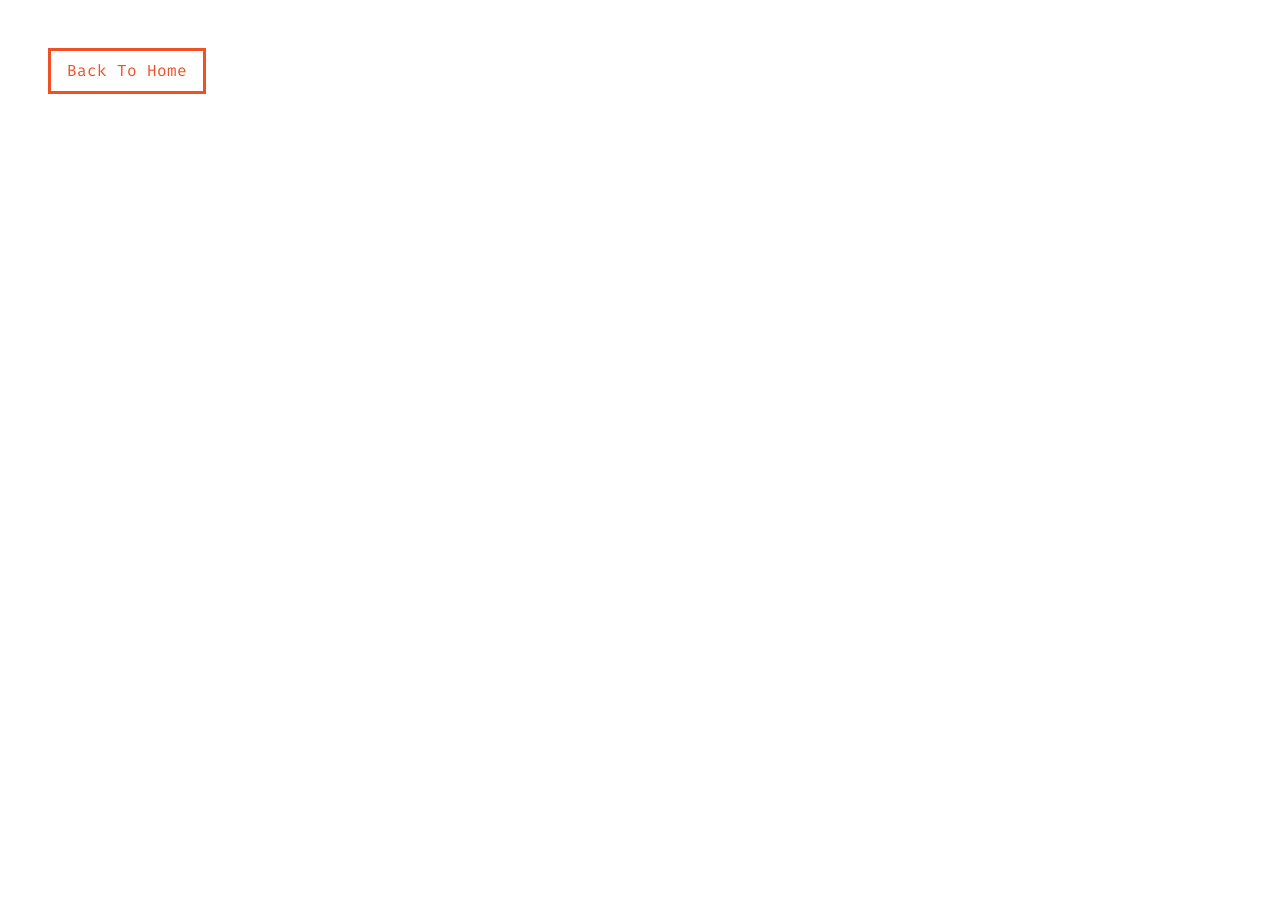
==== cards.html @ bafd52f4 "we added all the pages" ====
<!DOCTYPE html>
<html lang="en">
  <head>
    <meta charset="UTF-8" />
    <meta name="viewport" content="width=device-width, initial-scale=1.0" />
    <title>Cards</title>
    <!-- font awesome link -->
    <link rel="stylesheet" href="./fontawesome-free-5.9.0-web/css/all.css" />
    <!-- styles  css-->
    <link rel="stylesheet" href="./style.css" />
  </head>
  <body>
    <a href="index.html" class="btn">back to home</a>
  </body>
</html>
---- style.css ----
/* google font */

@import url("https://fonts.googleapis.com/css2?family=Fira+Code:wght@300..700&display=swap");
/* 
==============
Variables
=============
*/
:root {
  --primaryColor: #f15025;
  --mainBlack: #222;
  --mainWhite: #fff;
  --offWhite: #f7f7f7;
  --darkGrey: #afafaf;
  --main-transition: all 0.3s linear;
  --mainSpacing: 0.2rem;
}

/* 
==============
Global styles
=============
*/
* {
  margin: 0;
  padding: 0;
  box-sizing: border-box;
}
body {
  font-family: "Fira Code", monospace;
  color: var(--mainBlack);
  background-color: var(--mainWhite);
  line-height: 1.5;
}
a {
  text-decoration: none;
}
img {
  width: 100%;
  display: block;
}
h1,
h2,
h3 {
  text-transform: capitalize;
  letter-spacing: var(--mainSpacing);
  margin-bottom: 1.25rem;
}
h1 {
  font-size: 3rem;
}
h2 {
  margin-bottom: 0;
}
p {
  font-weight: 300;
  font-size: 0.75rem;

  line-height: 2;
}
.btn {
  display: inline-block;
  padding: 0.5rem 1rem;
  text-transform: capitalize;
  border: 3px solid var(--primaryColor);
  color: var(--primaryColor);
  margin: 3rem;
  transition: var(--main-transition);
}
.btn:hover {
  background-color: var(--primaryColor);
  color: var(--mainWhite);
}

/* 
==============
Main Navbar
=============
*/
/* the whole main navbar */
.main-navbar {
  background-color: var(--darkGrey);
  padding: 0 2rem;
}
.main-navbar li {
  list-style: none;
}
.main-navbar a {
  text-transform: capitalize;
  display: block;
  padding: 1rem 0;
  color: var(--primaryColor);
  letter-spacing: var(--mainSpacing);
  transition: var(--main-transition);
}
.main-navbar a:hover {
  color: var(--mainBlack);
}
/* setup  for the navbar on the bigger screen  */
@media screen and (min-width: 992px) {
  .main-navbar ul {
    max-width: 1170px;
    margin: 0 auto;

    display: grid;
    grid-template-columns: repeat(4, 1fr);
  }
  .main-navbar a {
    text-align: center;
  }
}
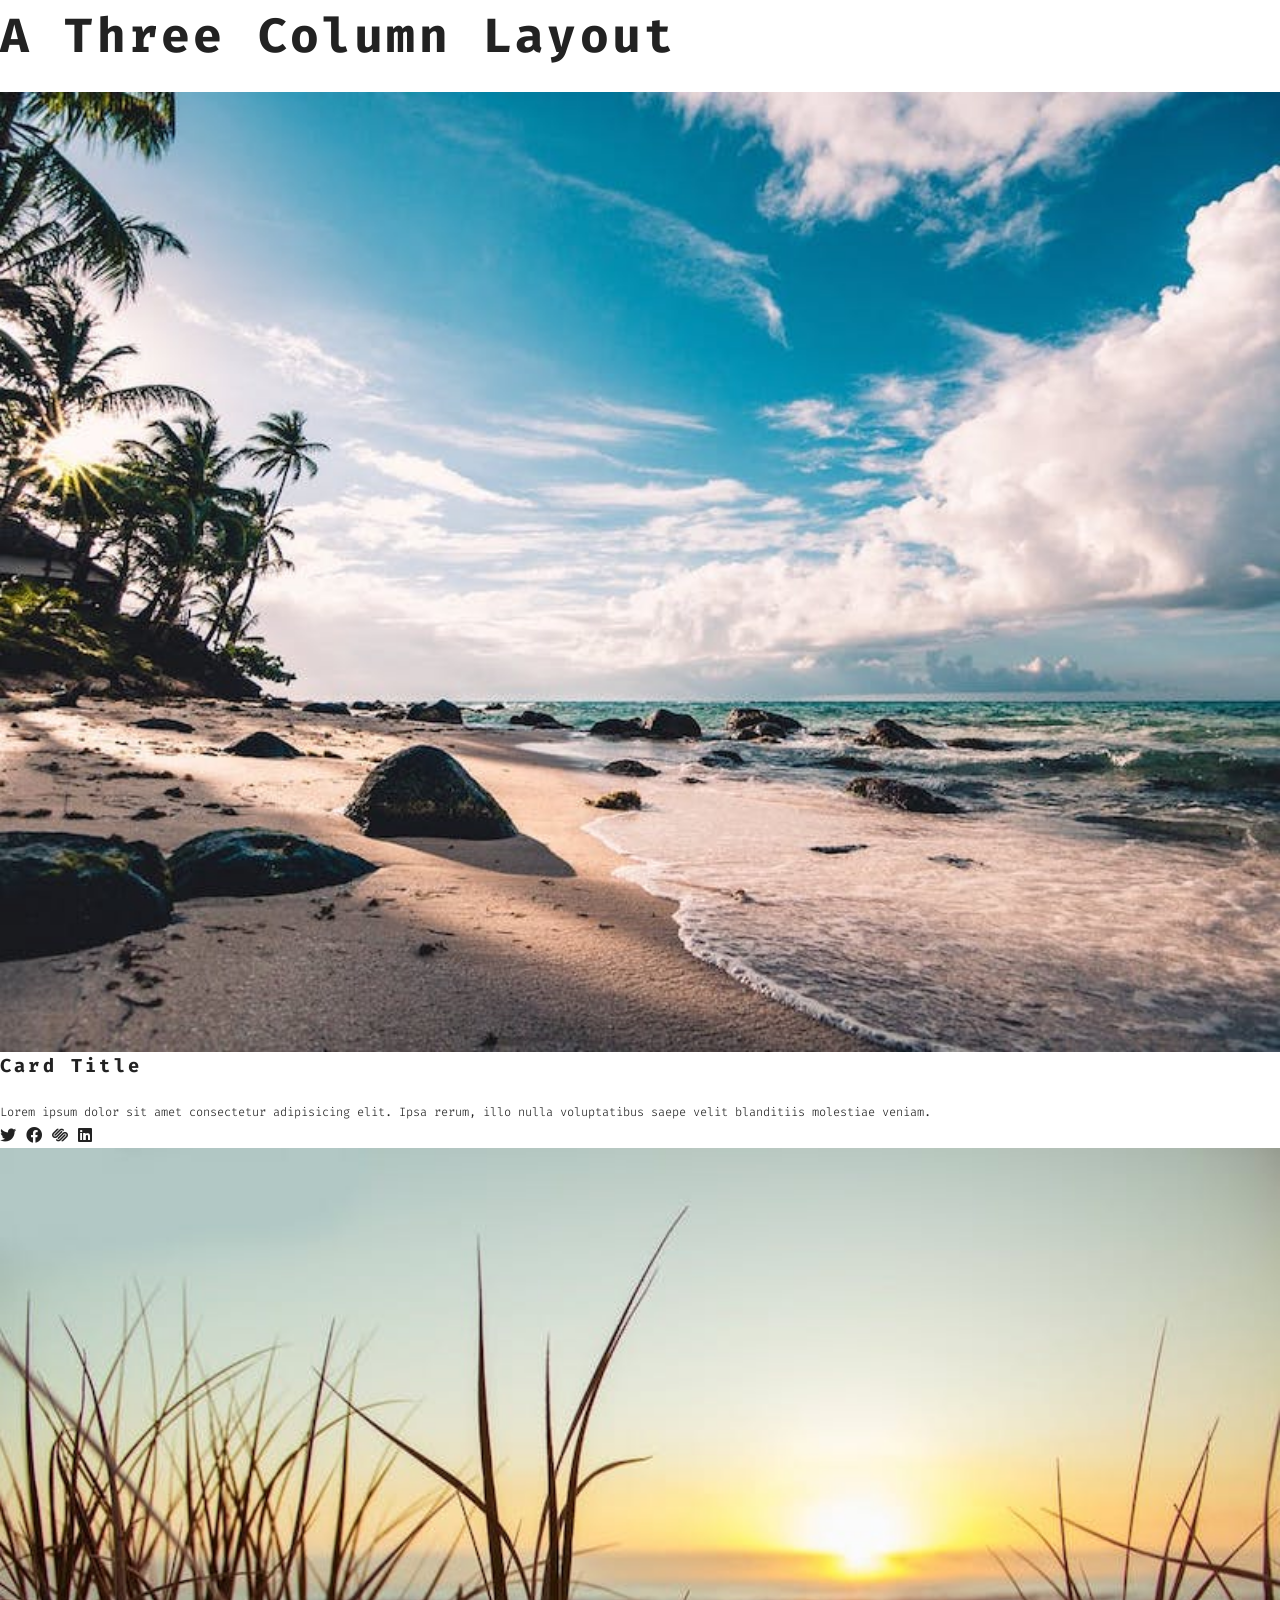
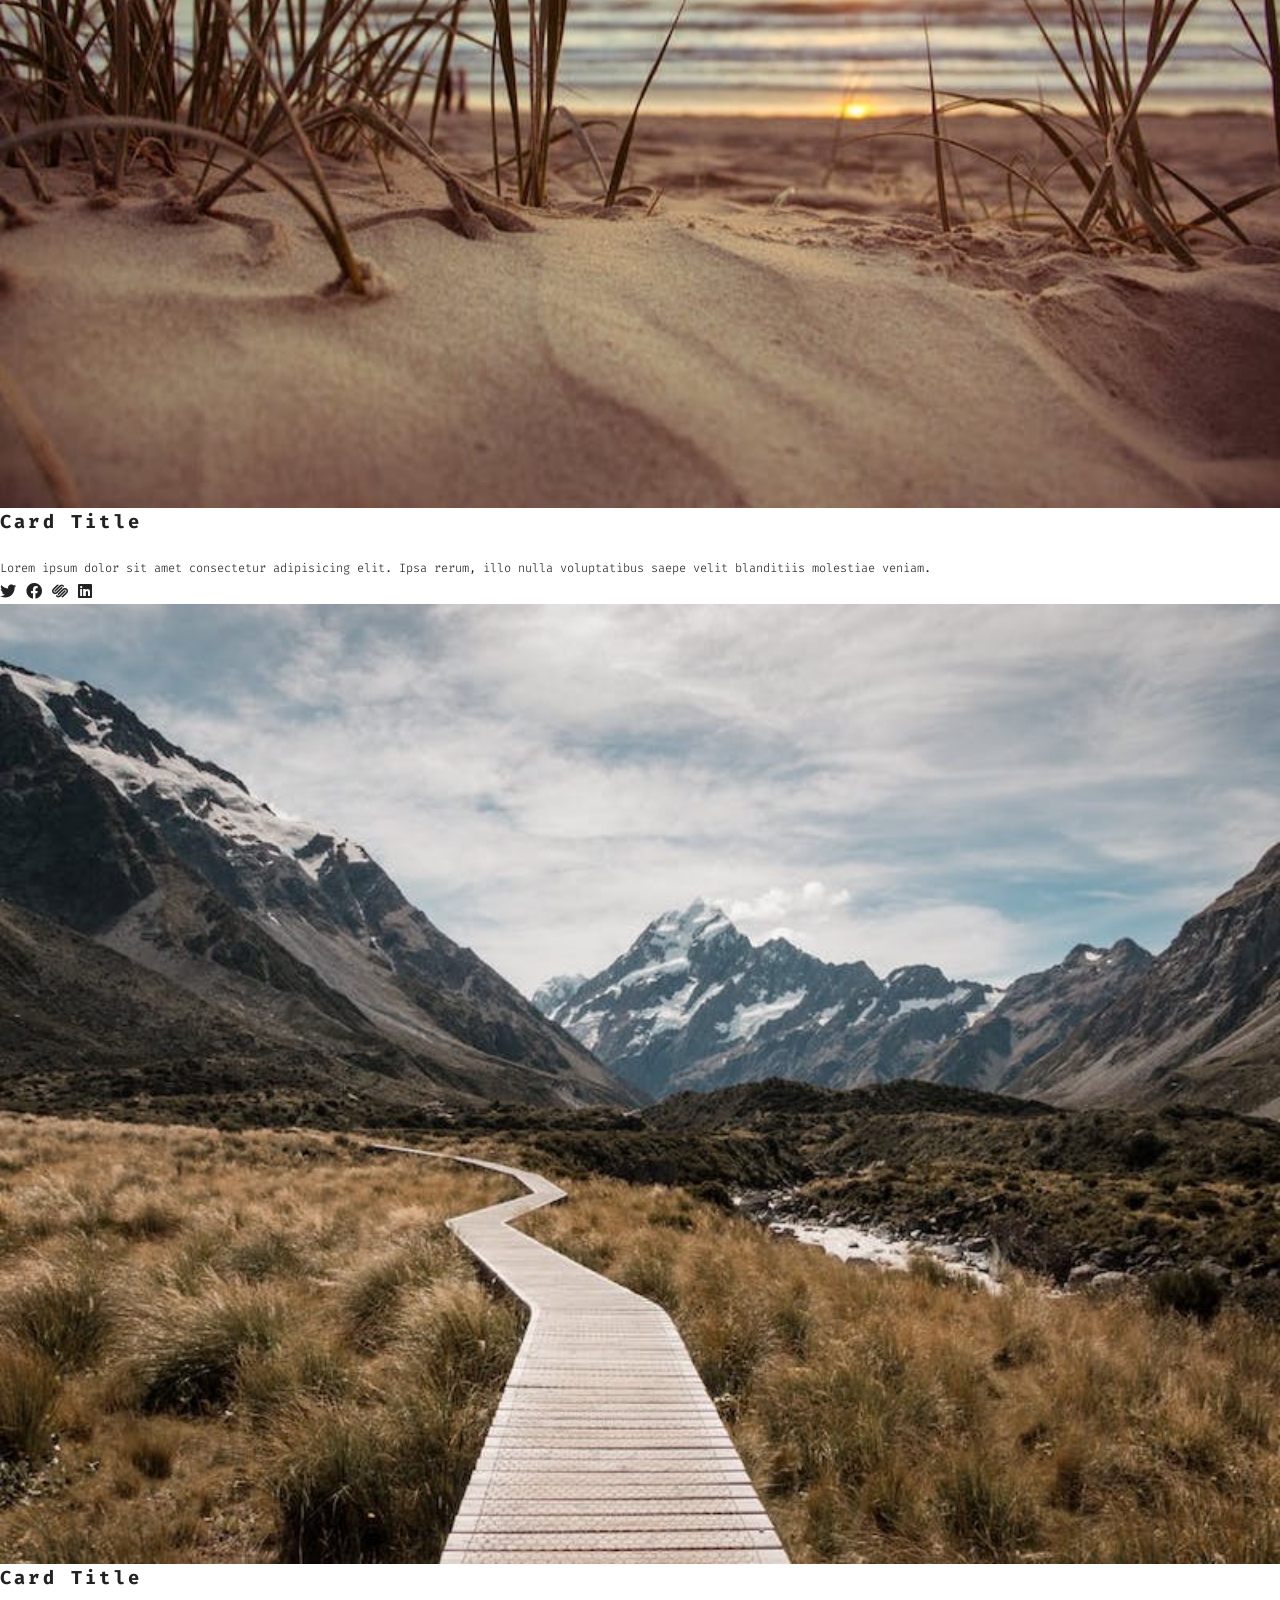
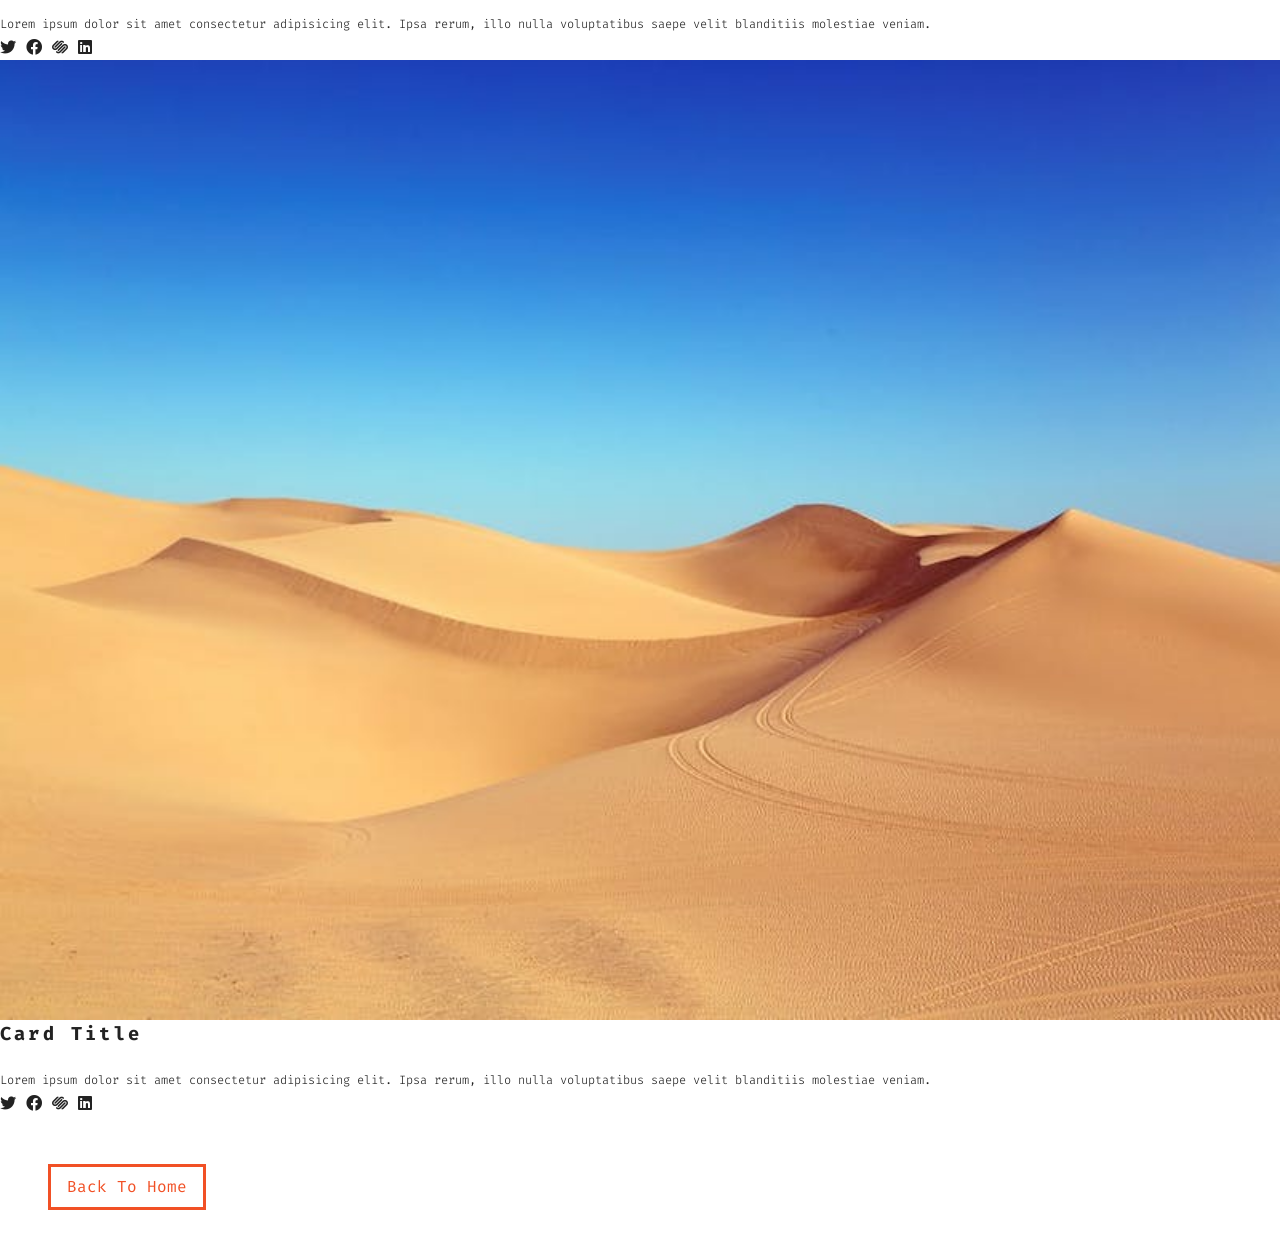
==== commit 24d038fc: "the card section  html" ====
--- a/cards.html
+++ b/cards.html
@@ -3,13 +3,195 @@
   <head>
     <meta charset="UTF-8" />
     <meta name="viewport" content="width=device-width, initial-scale=1.0" />
-    <title>Cards</title>
+    <title>Cards Project</title>
     <!-- font awesome link -->
     <link rel="stylesheet" href="./fontawesome-free-5.9.0-web/css/all.css" />
     <!-- styles  css-->
     <link rel="stylesheet" href="./style.css" />
   </head>
   <body>
+    <!-- section cards -->
+    <sectiton class="cards">
+      <!-- section title -->
+      <div class="title">
+        <h1>a three column layout</h1>
+      </div>
+      <!-- card center -->
+      <div class="cards-center">
+        <!-- 
+        ============
+        single card
+        ============
+        -->
+        <!-- single card -->
+        <article class="card">
+          <!-- img -->
+          <img src="./images/size-image-1.jpeg" alt="" />
+          <!-- card info -->
+          <div class="card-info">
+            <h3>card title</h3>
+            <p>
+              Lorem ipsum dolor sit amet consectetur adipisicing elit. Ipsa
+              rerum, illo nulla voluptatibus saepe velit blanditiis molestiae
+              veniam.
+            </p>
+          </div>
+          <!-- end of card info -->
+          <!-- card-footer -->
+          <div class="card-footer">
+            <span>
+              <i class="fab fa-twitter"></i>
+            </span>
+            <span>
+              <i class="fab fa-facebook"></i>
+            </span>
+            <span>
+              <i class="fab fa-squarespace"></i>
+            </span>
+            <span>
+              <i class="fab fa-linkedin"></i>
+            </span>
+          </div>
+          <!-- end of card footer -->
+        </article>
+        <!-- end of single card -->
+        <!-- 
+          ===============
+          single card end
+          ===============
+         -->
+
+        <!-- 
+        ============
+        single card
+        ============
+        -->
+        <!-- single card -->
+        <article class="card">
+          <!-- img -->
+          <img src="./images/size-image-2.jpeg" alt="" />
+          <!-- card info -->
+          <div class="card-info">
+            <h3>card title</h3>
+            <p>
+              Lorem ipsum dolor sit amet consectetur adipisicing elit. Ipsa
+              rerum, illo nulla voluptatibus saepe velit blanditiis molestiae
+              veniam.
+            </p>
+          </div>
+          <!-- end of card info -->
+          <!-- card-footer -->
+          <div class="card-footer">
+            <span>
+              <i class="fab fa-twitter"></i>
+            </span>
+            <span>
+              <i class="fab fa-facebook"></i>
+            </span>
+            <span>
+              <i class="fab fa-squarespace"></i>
+            </span>
+            <span>
+              <i class="fab fa-linkedin"></i>
+            </span>
+          </div>
+          <!-- end of card footer -->
+        </article>
+        <!-- end of single card -->
+        <!-- 
+          ===============
+          single card end
+          ===============
+         -->
+        <!-- 
+        ============
+        single card
+        ============
+        -->
+        <!-- single card -->
+        <article class="card">
+          <!-- img -->
+          <img src="./images/size-image-3.jpeg" alt="" />
+          <!-- card info -->
+          <div class="card-info">
+            <h3>card title</h3>
+            <p>
+              Lorem ipsum dolor sit amet consectetur adipisicing elit. Ipsa
+              rerum, illo nulla voluptatibus saepe velit blanditiis molestiae
+              veniam.
+            </p>
+          </div>
+          <!-- end of card info -->
+          <!-- card-footer -->
+          <div class="card-footer">
+            <span>
+              <i class="fab fa-twitter"></i>
+            </span>
+            <span>
+              <i class="fab fa-facebook"></i>
+            </span>
+            <span>
+              <i class="fab fa-squarespace"></i>
+            </span>
+            <span>
+              <i class="fab fa-linkedin"></i>
+            </span>
+          </div>
+          <!-- end of card footer -->
+        </article>
+        <!-- end of single card -->
+        <!-- 
+          ===============
+          single card end
+          ===============
+         -->
+        <!-- 
+        ============
+        single card
+        ============
+        -->
+        <!-- single card -->
+        <article class="card">
+          <!-- img -->
+          <img src="./images/size-image-4.jpeg" alt="" />
+          <!-- card info -->
+          <div class="card-info">
+            <h3>card title</h3>
+            <p>
+              Lorem ipsum dolor sit amet consectetur adipisicing elit. Ipsa
+              rerum, illo nulla voluptatibus saepe velit blanditiis molestiae
+              veniam.
+            </p>
+          </div>
+          <!-- end of card info -->
+          <!-- card-footer -->
+          <div class="card-footer">
+            <span>
+              <i class="fab fa-twitter"></i>
+            </span>
+            <span>
+              <i class="fab fa-facebook"></i>
+            </span>
+            <span>
+              <i class="fab fa-squarespace"></i>
+            </span>
+            <span>
+              <i class="fab fa-linkedin"></i>
+            </span>
+          </div>
+          <!-- end of card footer -->
+        </article>
+        <!-- end of single card -->
+        <!-- 
+          ===============
+          single card end
+          ===============
+         -->
+      </div>
+      <!-- end of card center -->
+      <!-- end of section title -->
+    </sectiton>
+    <!-- end of section cards -->
     <a href="index.html" class="btn">back to home</a>
   </body>
 </html>
--- a/style.css
+++ b/style.css
@@ -109,3 +109,45 @@
     text-align: center;
   }
 }
+/* 
+============
+hero css
+=============
+*/
+/* the whole hero section */
+.hero-header {
+  min-height: 100vh;
+  background-color: var(--primaryColor);
+  color: var(--mainWhite);
+  display: grid;
+  justify-content: center;
+  /* align-content: center; */
+  align-items: center;
+}
+.hero-banner {
+  /* background-color: blue; */
+  /* text-align: center; */
+}
+.hero-banner p {
+  width: 80%;
+  font-size: 1rem;
+  max-width: 560px;
+  /* margin: 0 auto; */
+}
+/* the hero banner when the screen rich 600px */
+@media screen and (max-width: 600px) {
+  .hero-banner {
+    padding: 0 3rem;
+  }
+}
+@media screen and (min-width: 768px) {
+  .hero-header {
+    background: linear-gradient(rgba(241, 80, 37, 0.75), rgba(0, 0, 0, 0.75)),
+      url(./images/image-2.jpeg) center/cover fixed no-repeat;
+  }
+}
+/*
+=============
+cards section
+============= 
+ */
